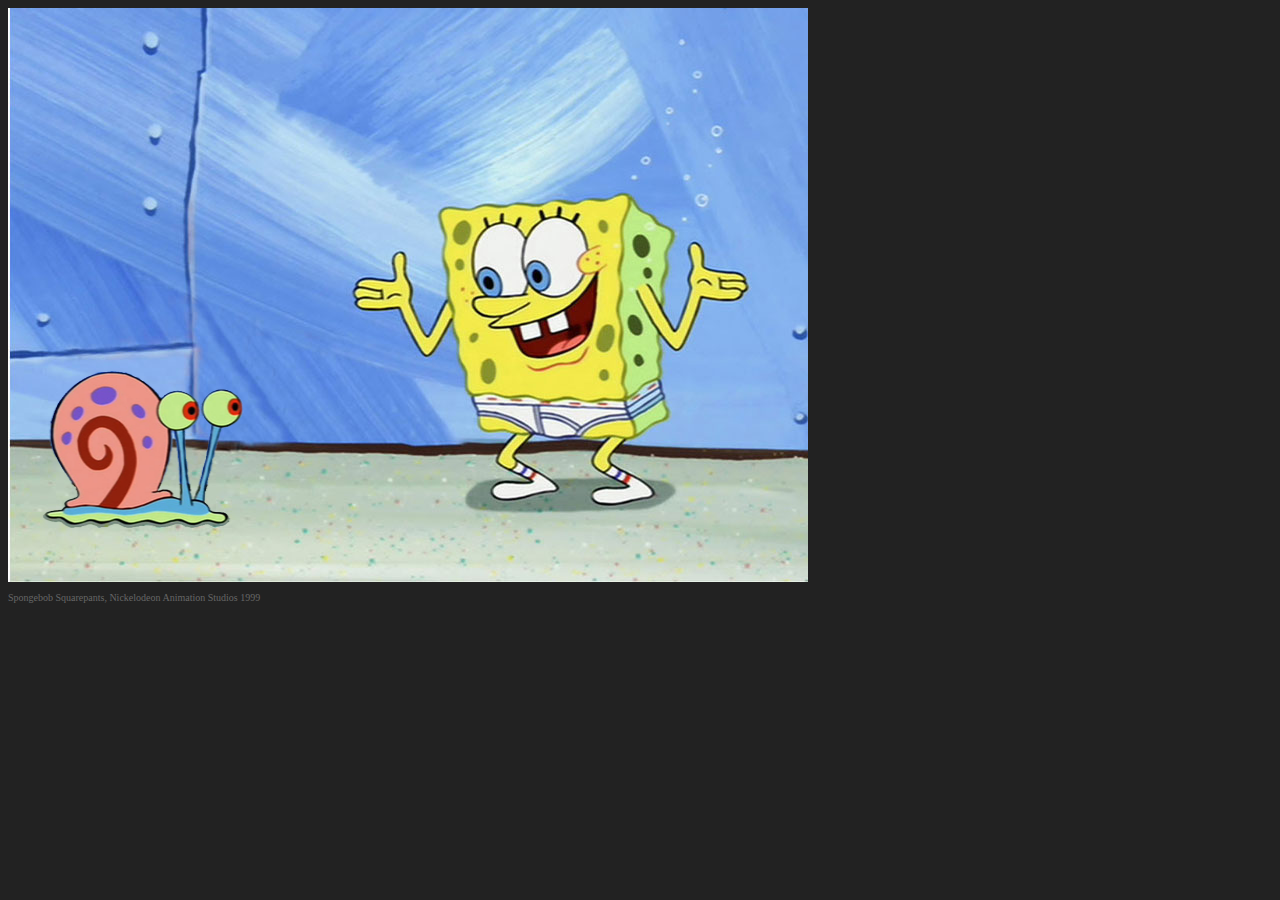
==== index.html @ bf847ba7 "Moved files" ====
<!DOCTYPE html>
<html lang="nl">
	<head>
		<meta charset="UTF-8" />
		<title>gerrit</title>
		<link type="text/css" href="styles/my_style.css" rel="stylesheet" />
		<script type="text/javascript" src="scripts/jquery-1.9.1.min.js"></script>
		<script type="text/javascript" src="scripts/my_scripts.js"></script>
	</head>
	<body>
		<section id="woonkamer">
			<img id="background" src="images/background.jpg" />
			<img id="gerrit" src="images/gerrit.png" />
		</section>
		<p>Spongebob Squarepants, Nickelodeon Animation Studios 1999</p>
	</body>
</html>
---- styles/my_style.css ----
body{
	background-color: #222222;
	color: #666666;
	font-family: verdana;
	font-size: 10px;
}

#woonkamer {
	position: relative;
	width: 800px;
	height: 574px;
	background-color: #333333;
	overflow: hidden;
}

#gerrit	 {
	top: 360px;
	left: 20px;
	width: 200px;
	height: 164px;
}

img {
	position: absolute;
}
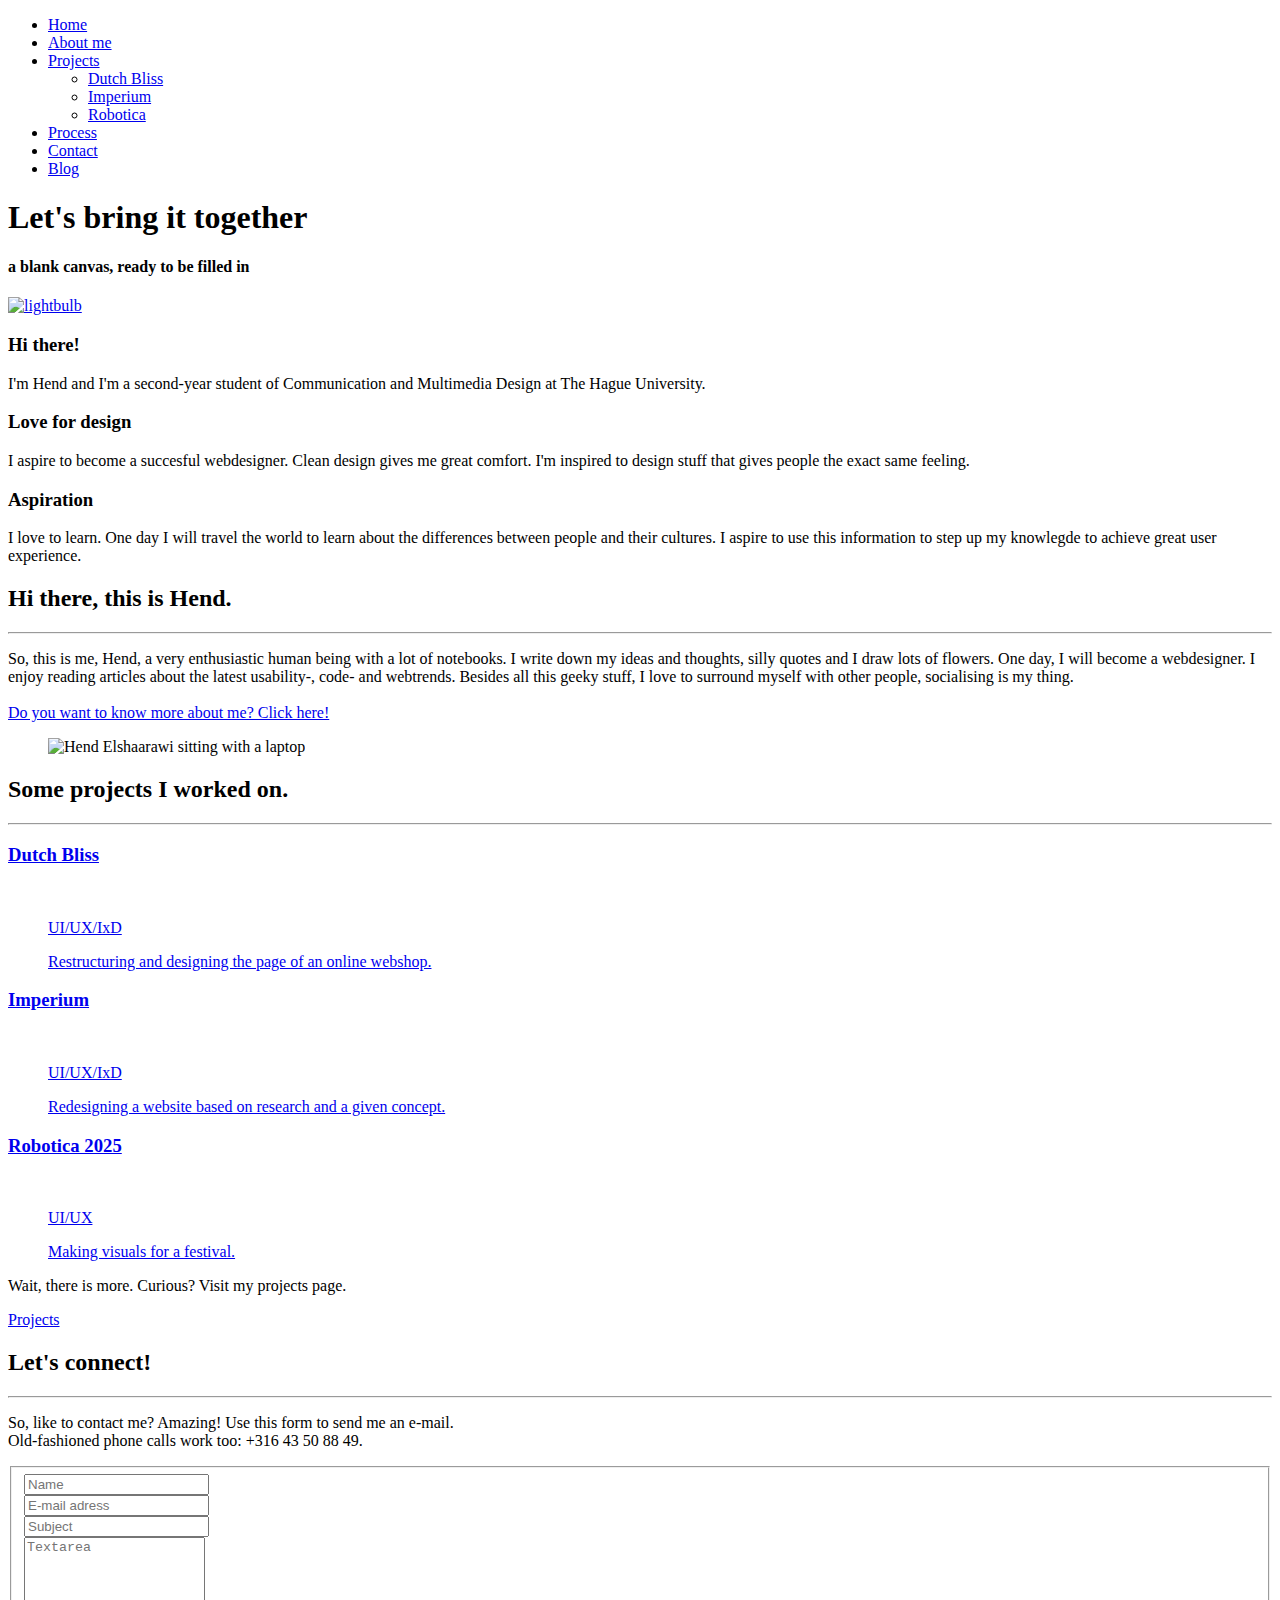
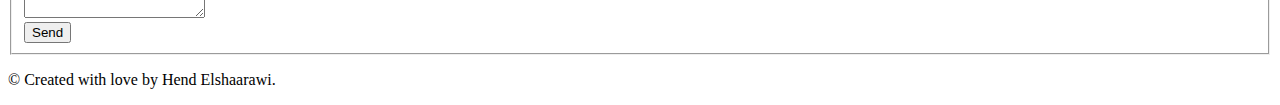
==== commit da9ff42f: "Second instead of first" ====
--- a/index.html
+++ b/index.html
@@ -1,17 +1,257 @@
 <!DOCTYPE html>
-<html lang="nl">
+<html>
 	<head>
-		<meta charset="UTF-8" />
-		<title>gerrit</title>
-		<link type="text/css" href="styles/my_style.css" rel="stylesheet" />
-		<script type="text/javascript" src="scripts/jquery-1.9.1.min.js"></script>
-		<script type="text/javascript" src="scripts/my_scripts.js"></script>
+		<meta charset="utf-8" />
+		<title>Hend Elshaarawi</title>
+		<meta name="viewport" content="width=device-width, initial-scale=1.0"/>
+		
+		<script src="https://ajax.googleapis.com/ajax/libs/jquery/1.11.0/jquery.min.js"></script>
+		<script src="js/parallax.js"></script>
+		<link href="css/font-awesome.min.css" rel="stylesheet"/>
+		<link rel="shortcut icon" type="image/png" href="img/logo.png"/>
+		
+		<!-- UIkit CSS -->
+		<link rel="stylesheet" href="https://cdnjs.cloudflare.com/ajax/libs/uikit/3.0.0-beta.25/css/uikit.min.css" />
+
+<!-- jQuery is required -->
+		<script src="https://cdnjs.cloudflare.com/ajax/libs/jquery/3.2.1/jquery.min.js"></script>
+
+<!-- UIkit JS -->
+		<script src="https://cdnjs.cloudflare.com/ajax/libs/uikit/3.0.0-beta.25/js/uikit.min.js"></script>
+		<script src="https://cdnjs.cloudflare.com/ajax/libs/uikit/3.0.0-beta.25/js/uikit-icons.min.js"></script>
+		<link href="index.css" type="text/css" rel="stylesheet" />
+		<script src="js/fadein.js"></script>
+		<script src="js/validate.js"></script>
+		<script type="text/javascript" src="js/stickynav.js"></script>
 	</head>
 	<body>
-		<section id="woonkamer">
-			<img id="background" src="images/background.jpg" />
-			<img id="gerrit" src="images/gerrit.png" />
-		</section>
-		<p>Spongebob Squarepants, Nickelodeon Animation Studios 1999</p>
+		<div id="wrapper">
+			<header>
+				<nav>
+					<ul>
+						<li> <a href="index.html" class="current"> Home </a></li>
+						<li> <a href="about.html"> About me </a> </li>
+						<li><a href="projects.html"> Projects </a>
+							<ul>
+								<li><a href="case1.html">Dutch Bliss</a></li>
+								<li><a href="case2.html">Imperium</a></li>
+								<li><a href="case3.html">Robotica</a></li>
+							</ul>
+						</li>
+						<li><a href="process.html"> Process </a> </li>
+						<li> <a href="contact.html"> Contact </a></li>
+						<li> <a href="blog.html"> Blog </a></li>
+					</ul>
+				</nav>		
+			</header>
+				<div class="parallax-window" data-parallax="scroll" data-image-src="img/front.jpg">
+					<div>
+						<h1>Let's bring it together</h1>
+						<h4>a blank canvas, ready to be filled in</h4>
+					</div> 
+					<div> <a href="process.html"><img src="img/lamp.png" alt="lightbulb" id="light"> </a> </div>
+				</div>
+			
+
+		<section class="inner-wrapper-3 sticky">
+			<section class="one-third element" id="element1">
+				<h3>Hi there!</h3>
+				<a uk-icon="icon: comment; ratio: 3;" class="hideme icontje" href="about.html"></a>
+				<p> I'm Hend and I'm a second-year student of Communication and Multimedia Design at The Hague University. </p>
+			</section>		
+		
+			<section class="one-third element" id="element2">
+				<h3> Love for design</h3>
+				<a uk-icon="icon: heart; ratio: 3;" class="hideme icontje" href="process.html"></a>
+				<p> I aspire to become a succesful webdesigner. Clean design gives me great comfort. I'm inspired to design stuff that gives people the exact same feeling. </p>
+			</section>		
+		
+			<section class="one-third element" id="element3">
+				<h3>Aspiration</h3>
+				<a uk-icon="icon: world; ratio: 3;" class="hideme icontje" href="blog.html"></a>
+				<p> I love to learn. One day I will travel the world to learn about the differences between people and their cultures. I aspire to use this information to step up my knowlegde to achieve great user experience. </p>
+			</section>		
+		</section>
+
+
+			
+		<!-- ABOUT -->
+		<section class="about">
+			<div class="title">
+				<h2> Hi there, this is Hend. </h2>
+				<hr/>
+			</div>	
+			<section>
+				<article class="inner-about">
+	        		<p> So, this is me, Hend, a very <span>enthusiastic</span> human being with a lot of notebooks. I write down my ideas and thoughts, silly quotes and I draw lots of flowers. One day, I will become a <span>webdesigner.</span> I enjoy reading articles about the latest usability-, code- and webtrends. Besides all this geeky stuff, I love to surround myself with other people, <span>socialising</span> is my thing.<br/><br/> <a href="about.html" class="stripe hideme">Do you want to know more about me? Click here!</a> </p>
+				 </article>	
+
+				<aside class="img-about">
+	        		<figure class="aboutimg">
+	            		<img src="img/hend_elshaarawi.jpg" class="hend" id="unfinised" alt="Hend Elshaarawi sitting with a laptop" />
+	        		</figure>
+	   			 </aside>	
+   			 </section>
+		</section>
+
+
+		<!-- PROJECTS -->
+		<section class="projects" id="projects">
+			<div class="titles">
+				<h2> Some projects I worked on. </h2>
+				<hr/>
+			</div>	
+
+			<section class="inner-wrapper-3 project">
+			
+			<section class="one-third" id="dutchbliss">
+				<a href="case1.html"> <h3> Dutch Bliss</h3></a>
+				<figure>
+				<a href="case1.html">	<div class="uk-text-center">
+        				<div class="uk-inline-clip uk-transition-toggle">
+            				<img src="img/Dutch_Bliss_square.jpg" alt="">
+            				<div class="uk-transition-fade uk-position-cover uk-position-small uk-overlay uk-overlay-default uk-flex uk-flex-center uk-flex-middle">
+                			<p class="uk-h4 uk-margin-remove">UI/UX/IxD</p>
+           				</div>
+       	 			</div>
+					<figcaption class="uk-margin-small-top">Restructuring and designing the page of an online webshop.</figcaption>
+					</div></a>
+				</figure>
+			</section>		
+		
+			<section class="one-third" id="imperium">
+				<a href="case2.html"> <h3> Imperium</h3></a>
+				<figure>
+				<a href="case2.html">	<div class="uk-text-center">
+        				<div class="uk-inline-clip uk-transition-toggle">
+            				<img src="img/Imperium_square.jpg" alt="">
+            				<div class="uk-transition-fade uk-position-cover uk-position-small uk-overlay uk-overlay-default uk-flex uk-flex-center uk-flex-middle">
+                			<p class="uk-h4 uk-margin-remove">UI/UX/IxD</p>
+           				</div>
+       	 			</div>
+					<figcaption class="uk-margin-small-top">Redesigning a website based on research and a given concept.</figcaption>
+					</div></a>
+				</figure>
+			</section>		
+		
+			<section class="one-third" id="robotica">
+				<a href="case3.html"> <h3> Robotica 2025</h3></a>
+				<figure>
+				<a href="case3.html">	<div class="uk-text-center">
+        				<div class="uk-inline-clip uk-transition-toggle">
+            				<img src="img/Robotica_square.jpg" alt="">
+            				<div class="uk-transition-fade uk-position-cover uk-position-small uk-overlay uk-overlay-default uk-flex uk-flex-center uk-flex-middle">
+                			<p class="uk-h4 uk-margin-remove">UI/UX</p>
+           				</div>
+       	 			</div>
+					<figcaption class="uk-margin-small-top">Making visuals for a festival. </figcaption>
+					</div></a>
+				</figure>
+			</section>
+			</section>	
+			
+
+
+
+			<section class="cta projectscta">
+		   	<div class="cta-text">
+		   			<p>Wait, there is more. <span>Curious? </span> Visit my projects page.</p>
+		   	</div>
+		   	<div class="button-inner">
+		   		<a class="uk-button uk-button-default" id="button" href="projects.html">Projects</a> 	   			
+		   	</div>
+		</section>	
+	</section>
+
+
+
+		<!-- CONTACT -->
+		<section class="contact">
+			<section class="form-outline">
+				<section class="form">
+					<form>
+						<div class="title">
+							<h2 class="hideme"> Let's connect! </h2>
+							<hr class="hideme"/>
+							<p> So, like to contact me? <span> Amazing!</span> Use this form to send me an e-mail. <br/>Old-fashioned phone calls work too: +316 43 50 88 49.</p>
+						</div>	
+					    <fieldset class="uk-fieldset fieldset">
+					    
+					        <div class="uk-margin">
+					            <input class="uk-input input-text" type="text" placeholder="Name" id="name" name="name">
+					        </div>
+
+					        <div class="uk-margin">
+					            <input class="uk-input input-text" type="e-mail" placeholder="E-mail adress" name="e-mailadress" id="e-mail"/>
+					        </div>
+
+					        <div class="uk-margin">
+					            <input class="uk-input input-text" type="text" placeholder="Subject" name="subject" id="subject">
+					        </div>
+
+					        <div class="uk-margin">
+					            <textarea class="uk-textarea input-text" rows="5" placeholder="Textarea"></textarea>
+		        			</div>
+
+		        			<!-- <button id="demo-message" class="uk-button demo uk-button-default button" type="button" data-message="<span uk-icon='icon: check'></span> Your e-mail is sent">With icon</button> -->
+
+							<button id="demo-javascript" class="demo uk-button uk-button-default button"  type="button" data-message="E-mail succesfully sent!">Send</button>
+
+							<script>
+							    jQuery('#demo-javascript').on('click', function() {
+							        UIkit.notification($(this).data());
+							    });
+							</script>
+		   				 </fieldset>
+					</form>
+				</section>
+			</section>	
+		</section>
+
+
+
+
+		<!-- FOOTER -->
+		<section class="footer">
+			<footer>
+				<a href="#wrapper" uk-totop uk-scroll></a>
+				<div class="inner-social">
+					<a href="https://www.linkedin.com/in/hend-elshaarawi-0617aa12a"  target="_blank" uk-icon="icon: linkedin; ratio: 1.5"></a>
+					<a href="http://pin.it/glpKq_N" target="_blank" uk-icon="icon:  pinterest; ratio: 1.5"></a>
+					<a href="mailto:hendelshaarawi@hotmail.com"  uk-icon="icon:  mail; ratio: 1.5"></a>
+				</div>
+				<div class="copyright">
+					<p>&copy; Created with love by Hend Elshaarawi.</p>
+				</div>			
+			</footer>
+		</section>
+			
+	
+
+	</div>
 	</body>
-</html>+</html>
+
+
+
+
+
+
+
+
+
+
+
+
+
+
+
+
+
+
+
+
+
+
+
+
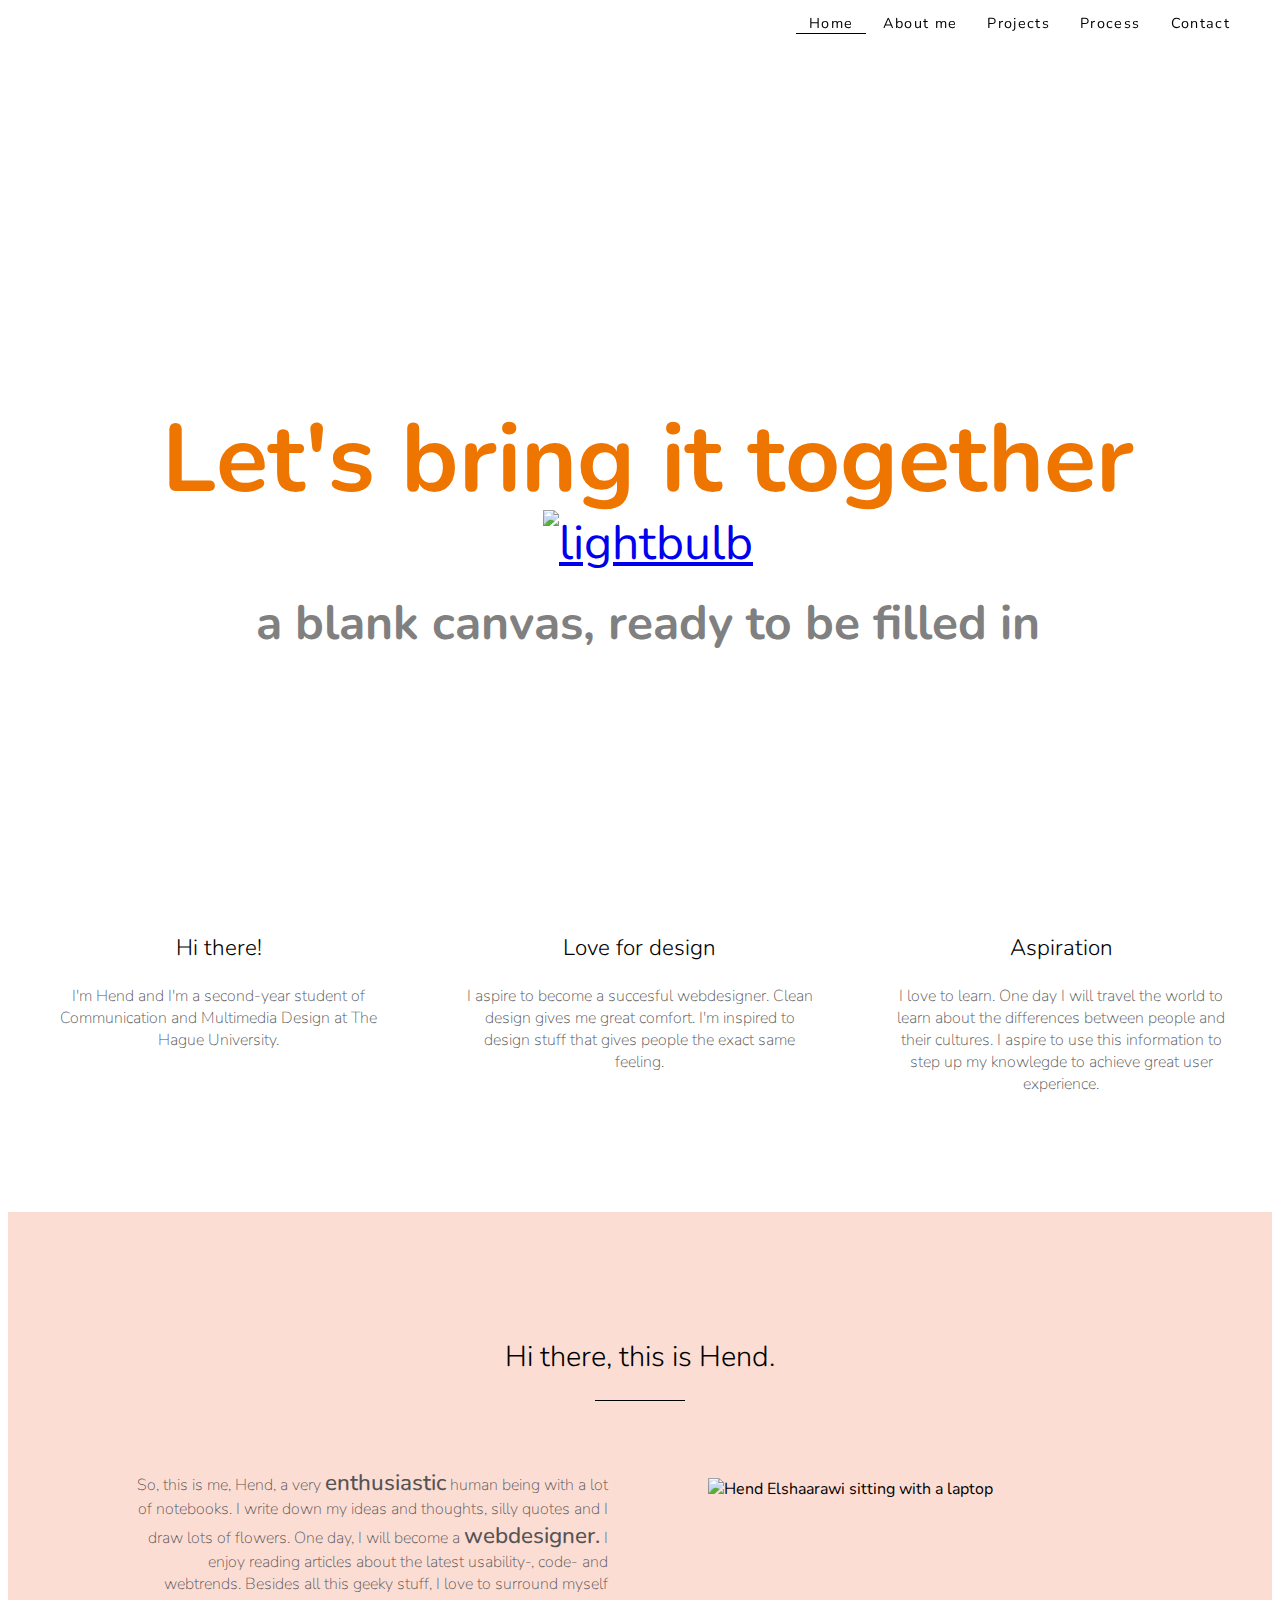
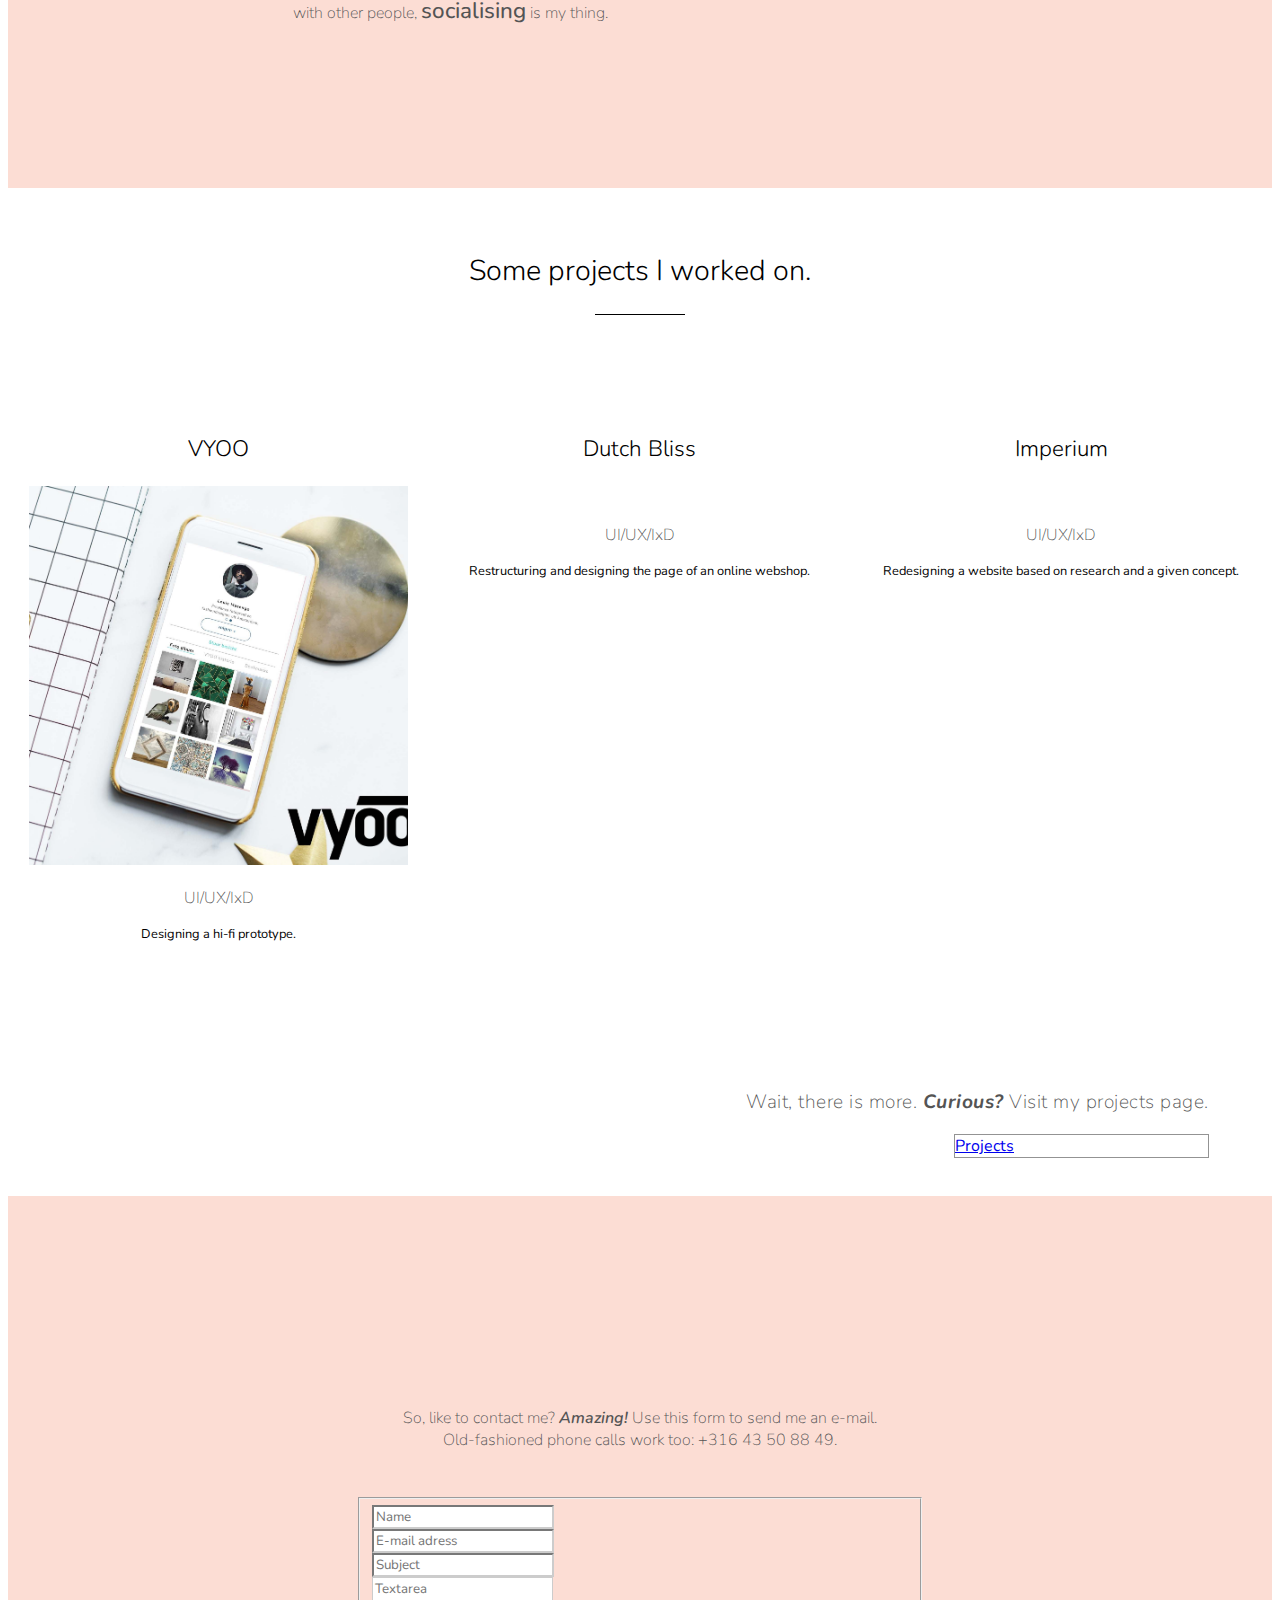
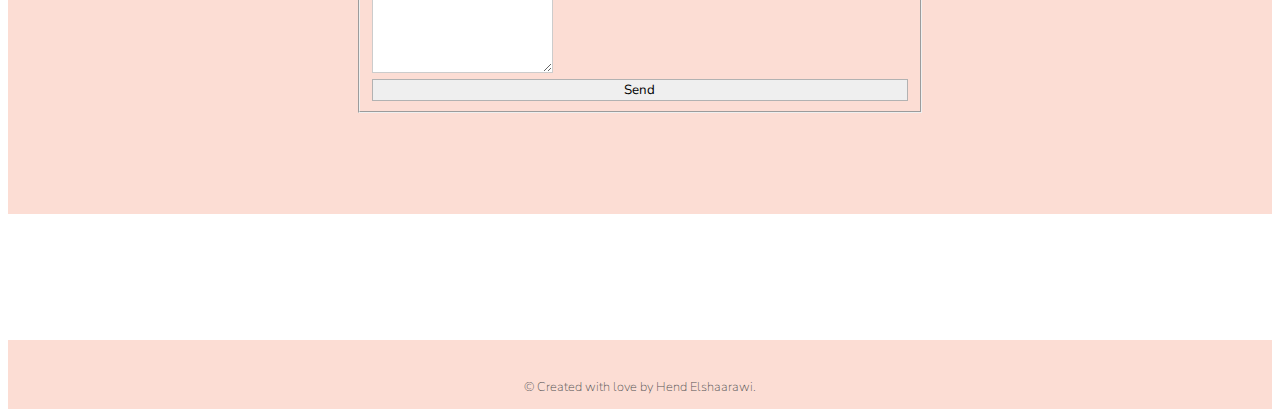
==== commit 21d7fd20: "Laatste aanpassingen" ====
--- a/index.html
+++ b/index.html
@@ -1,257 +1,283 @@
+<!-- github -->
+
 <!DOCTYPE html>
 <html>
-	<head>
-		<meta charset="utf-8" />
-		<title>Hend Elshaarawi</title>
-		<meta name="viewport" content="width=device-width, initial-scale=1.0"/>
-		
-		<script src="https://ajax.googleapis.com/ajax/libs/jquery/1.11.0/jquery.min.js"></script>
-		<script src="js/parallax.js"></script>
-		<link href="css/font-awesome.min.css" rel="stylesheet"/>
-		<link rel="shortcut icon" type="image/png" href="img/logo.png"/>
-		
-		<!-- UIkit CSS -->
-		<link rel="stylesheet" href="https://cdnjs.cloudflare.com/ajax/libs/uikit/3.0.0-beta.25/css/uikit.min.css" />
+<head>
+    <title>Hend Elshaarawi</title>
+    <meta name="viewport" content="width=device-width, initial-scale=1.0"/>
+    <script src="https://ajax.googleapis.com/ajax/libs/jquery/1.11.0/jquery.min.js"></script>
+        <script src="js/parallax.js"></script>
+        <link href="css/font-awesome.min.css" rel="stylesheet"/>
+        <link rel="shortcut icon" type="image/png" href="img/logo.png"/>
+        
+        <!-- UIkit CSS -->
+        <link rel="stylesheet" href="https://cdnjs.cloudflare.com/ajax/libs/uikit/3.0.0-beta.25/css/uikit.min.css" />
 
 <!-- jQuery is required -->
-		<script src="https://cdnjs.cloudflare.com/ajax/libs/jquery/3.2.1/jquery.min.js"></script>
+        <script src="https://cdnjs.cloudflare.com/ajax/libs/jquery/3.2.1/jquery.min.js"></script>
 
 <!-- UIkit JS -->
-		<script src="https://cdnjs.cloudflare.com/ajax/libs/uikit/3.0.0-beta.25/js/uikit.min.js"></script>
-		<script src="https://cdnjs.cloudflare.com/ajax/libs/uikit/3.0.0-beta.25/js/uikit-icons.min.js"></script>
-		<link href="index.css" type="text/css" rel="stylesheet" />
-		<script src="js/fadein.js"></script>
-		<script src="js/validate.js"></script>
-		<script type="text/javascript" src="js/stickynav.js"></script>
-	</head>
-	<body>
-		<div id="wrapper">
-			<header>
-				<nav>
-					<ul>
-						<li> <a href="index.html" class="current"> Home </a></li>
-						<li> <a href="about.html"> About me </a> </li>
-						<li><a href="projects.html"> Projects </a>
-							<ul>
-								<li><a href="case1.html">Dutch Bliss</a></li>
-								<li><a href="case2.html">Imperium</a></li>
-								<li><a href="case3.html">Robotica</a></li>
-							</ul>
-						</li>
-						<li><a href="process.html"> Process </a> </li>
-						<li> <a href="contact.html"> Contact </a></li>
-						<li> <a href="blog.html"> Blog </a></li>
-					</ul>
-				</nav>		
-			</header>
-				<div class="parallax-window" data-parallax="scroll" data-image-src="img/front.jpg">
-					<div>
-						<h1>Let's bring it together</h1>
-						<h4>a blank canvas, ready to be filled in</h4>
-					</div> 
-					<div> <a href="process.html"><img src="img/lamp.png" alt="lightbulb" id="light"> </a> </div>
-				</div>
-			
-
-		<section class="inner-wrapper-3 sticky">
-			<section class="one-third element" id="element1">
-				<h3>Hi there!</h3>
-				<a uk-icon="icon: comment; ratio: 3;" class="hideme icontje" href="about.html"></a>
-				<p> I'm Hend and I'm a second-year student of Communication and Multimedia Design at The Hague University. </p>
-			</section>		
-		
-			<section class="one-third element" id="element2">
-				<h3> Love for design</h3>
-				<a uk-icon="icon: heart; ratio: 3;" class="hideme icontje" href="process.html"></a>
-				<p> I aspire to become a succesful webdesigner. Clean design gives me great comfort. I'm inspired to design stuff that gives people the exact same feeling. </p>
-			</section>		
-		
-			<section class="one-third element" id="element3">
-				<h3>Aspiration</h3>
-				<a uk-icon="icon: world; ratio: 3;" class="hideme icontje" href="blog.html"></a>
-				<p> I love to learn. One day I will travel the world to learn about the differences between people and their cultures. I aspire to use this information to step up my knowlegde to achieve great user experience. </p>
-			</section>		
-		</section>
-
-
-			
-		<!-- ABOUT -->
-		<section class="about">
-			<div class="title">
-				<h2> Hi there, this is Hend. </h2>
-				<hr/>
-			</div>	
-			<section>
-				<article class="inner-about">
-	        		<p> So, this is me, Hend, a very <span>enthusiastic</span> human being with a lot of notebooks. I write down my ideas and thoughts, silly quotes and I draw lots of flowers. One day, I will become a <span>webdesigner.</span> I enjoy reading articles about the latest usability-, code- and webtrends. Besides all this geeky stuff, I love to surround myself with other people, <span>socialising</span> is my thing.<br/><br/> <a href="about.html" class="stripe hideme">Do you want to know more about me? Click here!</a> </p>
-				 </article>	
-
-				<aside class="img-about">
-	        		<figure class="aboutimg">
-	            		<img src="img/hend_elshaarawi.jpg" class="hend" id="unfinised" alt="Hend Elshaarawi sitting with a laptop" />
-	        		</figure>
-	   			 </aside>	
-   			 </section>
-		</section>
-
-
-		<!-- PROJECTS -->
-		<section class="projects" id="projects">
-			<div class="titles">
-				<h2> Some projects I worked on. </h2>
-				<hr/>
-			</div>	
-
-			<section class="inner-wrapper-3 project">
-			
-			<section class="one-third" id="dutchbliss">
-				<a href="case1.html"> <h3> Dutch Bliss</h3></a>
-				<figure>
-				<a href="case1.html">	<div class="uk-text-center">
-        				<div class="uk-inline-clip uk-transition-toggle">
-            				<img src="img/Dutch_Bliss_square.jpg" alt="">
-            				<div class="uk-transition-fade uk-position-cover uk-position-small uk-overlay uk-overlay-default uk-flex uk-flex-center uk-flex-middle">
-                			<p class="uk-h4 uk-margin-remove">UI/UX/IxD</p>
-           				</div>
-       	 			</div>
-					<figcaption class="uk-margin-small-top">Restructuring and designing the page of an online webshop.</figcaption>
-					</div></a>
-				</figure>
-			</section>		
-		
-			<section class="one-third" id="imperium">
-				<a href="case2.html"> <h3> Imperium</h3></a>
-				<figure>
-				<a href="case2.html">	<div class="uk-text-center">
-        				<div class="uk-inline-clip uk-transition-toggle">
-            				<img src="img/Imperium_square.jpg" alt="">
-            				<div class="uk-transition-fade uk-position-cover uk-position-small uk-overlay uk-overlay-default uk-flex uk-flex-center uk-flex-middle">
-                			<p class="uk-h4 uk-margin-remove">UI/UX/IxD</p>
-           				</div>
-       	 			</div>
-					<figcaption class="uk-margin-small-top">Redesigning a website based on research and a given concept.</figcaption>
-					</div></a>
-				</figure>
-			</section>		
-		
-			<section class="one-third" id="robotica">
-				<a href="case3.html"> <h3> Robotica 2025</h3></a>
-				<figure>
-				<a href="case3.html">	<div class="uk-text-center">
-        				<div class="uk-inline-clip uk-transition-toggle">
-            				<img src="img/Robotica_square.jpg" alt="">
-            				<div class="uk-transition-fade uk-position-cover uk-position-small uk-overlay uk-overlay-default uk-flex uk-flex-center uk-flex-middle">
-                			<p class="uk-h4 uk-margin-remove">UI/UX</p>
-           				</div>
-       	 			</div>
-					<figcaption class="uk-margin-small-top">Making visuals for a festival. </figcaption>
-					</div></a>
-				</figure>
-			</section>
-			</section>	
-			
-
-
-
-			<section class="cta projectscta">
-		   	<div class="cta-text">
-		   			<p>Wait, there is more. <span>Curious? </span> Visit my projects page.</p>
-		   	</div>
-		   	<div class="button-inner">
-		   		<a class="uk-button uk-button-default" id="button" href="projects.html">Projects</a> 	   			
-		   	</div>
-		</section>	
-	</section>
-
-
-
-		<!-- CONTACT -->
-		<section class="contact">
-			<section class="form-outline">
-				<section class="form">
-					<form>
-						<div class="title">
-							<h2 class="hideme"> Let's connect! </h2>
-							<hr class="hideme"/>
-							<p> So, like to contact me? <span> Amazing!</span> Use this form to send me an e-mail. <br/>Old-fashioned phone calls work too: +316 43 50 88 49.</p>
-						</div>	
-					    <fieldset class="uk-fieldset fieldset">
-					    
-					        <div class="uk-margin">
-					            <input class="uk-input input-text" type="text" placeholder="Name" id="name" name="name">
-					        </div>
-
-					        <div class="uk-margin">
-					            <input class="uk-input input-text" type="e-mail" placeholder="E-mail adress" name="e-mailadress" id="e-mail"/>
-					        </div>
-
-					        <div class="uk-margin">
-					            <input class="uk-input input-text" type="text" placeholder="Subject" name="subject" id="subject">
-					        </div>
-
-					        <div class="uk-margin">
-					            <textarea class="uk-textarea input-text" rows="5" placeholder="Textarea"></textarea>
-		        			</div>
-
-		        			<!-- <button id="demo-message" class="uk-button demo uk-button-default button" type="button" data-message="<span uk-icon='icon: check'></span> Your e-mail is sent">With icon</button> -->
-
-							<button id="demo-javascript" class="demo uk-button uk-button-default button"  type="button" data-message="E-mail succesfully sent!">Send</button>
-
-							<script>
-							    jQuery('#demo-javascript').on('click', function() {
-							        UIkit.notification($(this).data());
-							    });
-							</script>
-		   				 </fieldset>
-					</form>
-				</section>
-			</section>	
-		</section>
-
-
-
-
-		<!-- FOOTER -->
-		<section class="footer">
-			<footer>
-				<a href="#wrapper" uk-totop uk-scroll></a>
-				<div class="inner-social">
-					<a href="https://www.linkedin.com/in/hend-elshaarawi-0617aa12a"  target="_blank" uk-icon="icon: linkedin; ratio: 1.5"></a>
-					<a href="http://pin.it/glpKq_N" target="_blank" uk-icon="icon:  pinterest; ratio: 1.5"></a>
-					<a href="mailto:hendelshaarawi@hotmail.com"  uk-icon="icon:  mail; ratio: 1.5"></a>
-				</div>
-				<div class="copyright">
-					<p>&copy; Created with love by Hend Elshaarawi.</p>
-				</div>			
-			</footer>
-		</section>
-			
-	
-
-	</div>
-	</body>
-</html>
-
-
-
-
-
-
-
-
-
-
-
-
-
-
-
-
-
-
-
-
-
-
-
-
+        <script src="https://cdnjs.cloudflare.com/ajax/libs/uikit/3.0.0-beta.25/js/uikit.min.js"></script>
+        <script src="https://cdnjs.cloudflare.com/ajax/libs/uikit/3.0.0-beta.25/js/uikit-icons.min.js"></script>
+        <link href="index.css" type="text/css" rel="stylesheet" />
+        <script src="js/fadein.js"></script>
+        <script src="js/validate.js"></script>
+        <script type="text/javascript" src="js/stickynav.js"></script>
+        <link href="css/index.css" type="text/css" rel="stylesheet">
+    </head>
+</head>
+
+<body>
+    <div id="wrapper">
+        <header>
+            <nav>
+                <ul>
+                    <li> <a href="index.html" class="current"> Home </a></li>
+                    <li> <a href="about.html"> About me </a> </li>
+                    <li><a href="projects.html"> Projects </a>
+                        <ul>
+                            <li><a href="case3.html">VYOO</a></li>
+                            <li><a href="case2.html">Dutch Bliss</a></li>
+                            <li><a href="case1.html">Imperium</a></li>
+                        </ul>
+                    </li>
+                    <li><a href="process.html"> Process </a> </li>
+                    <li> <a href="contact.html"> Contact </a></li>
+                </ul>
+            </nav>      
+        </header>
+
+        <div class="parallax-window" data-parallax="scroll" data-image-src="img/front.jpg">
+                    <div>
+                        <h1>Let's bring it together</h1>
+                        <h4>a blank canvas, ready to be filled in</h4>
+                    </div> 
+                    <div> <a href="process.html"><img src="img/lamp.png" alt="lightbulb" id="light"> </a> </div>
+        </div>
+            
+
+        <!-- FUNCTIONS -->
+        <section class="inner-wrapper-3 sticky">
+            <section class="one-third element" id="element1">
+                <h3>Hi there!</h3>
+                <a uk-icon="icon: comment; ratio: 2;" class="hideme icontje" href="about.html"></a>
+                <p> I'm Hend and I'm a second-year student of Communication and Multimedia Design at The Hague University. </p>
+            </section>      
+        
+            <section class="one-third element" id="element2">
+                <h3> Love for design</h3>
+                <a uk-icon="icon: heart; ratio: 2;" class="hideme icontje" href="process.html"></a>
+                <p> I aspire to become a succesful webdesigner. Clean design gives me great comfort. I'm inspired to design stuff that gives people the exact same feeling. </p>
+            </section>      
+        
+            <section class="one-third element" id="element3">
+                <h3>Aspiration</h3>
+                <a uk-icon="icon: world; ratio: 2;" class="hideme icontje" href="blog.html"></a>
+                <p> I love to learn. One day I will travel the world to learn about the differences between people and their cultures. I aspire to use this information to step up my knowlegde to achieve great user experience. </p>
+            </section>
+        </section>
+
+
+        <!-- ABOUT -->
+        <section class="about">
+            <div class="title">
+                <h2> Hi there, this is Hend. </h2>
+                <hr/>
+            </div>  
+            <section>
+                <article class="inner-about">
+                    <p> So, this is me, Hend, a very <span>enthusiastic</span> human being with a lot of notebooks. I write down my ideas and thoughts, silly quotes and I draw lots of flowers. One day, I will become a <span>webdesigner.</span> I enjoy reading articles about the latest usability-, code- and webtrends. Besides all this geeky stuff, I love to surround myself with other people, <span>socialising</span> is my thing.<br/><br/> <a href="about.html" class="stripe hideme">Do you want to know more about me? Click here!</a> </p>
+                 </article> 
+
+                <aside class="img-about">
+                    <figure class="aboutimg">
+                        <img src="img/hend_elshaarawi.jpg" class="hend" id="unfinised" alt="Hend Elshaarawi sitting with a laptop" />
+                    </figure>
+                 </aside>   
+             </section>
+        </section>
+
+        <!-- PROJECTS -->
+        <section class="projects" id="projects">
+            <div class="titles">
+                <h2> Some projects I worked on. </h2>
+                <hr/>
+            </div>  
+
+            <section class="inner-wrapper-3 project">
+                <section class="one-third" id="robotica">
+                <a href="case3.html"> <h3> VYOO</h3></a>
+                <figure>
+                <a href="case3.html">   <div class="uk-text-center">
+                        <div class="uk-inline-clip uk-transition-toggle">
+                            <img src="img/VYOO_square.jpg" alt="">
+                            <div class="uk-transition-fade uk-position-cover uk-position-small uk-overlay uk-overlay-default uk-flex uk-flex-center uk-flex-middle">
+                            <p class="uk-h4 uk-margin-remove">UI/UX/IxD</p>
+                        </div>
+                    </div>
+                    <figcaption class="uk-margin-small-top">Designing a hi-fi prototype. </figcaption>
+                    </div></a>
+                </figure>
+            </section>
+            
+            <section class="one-third" id="dutchbliss">
+                <a href="case1.html"> <h3> Dutch Bliss</h3></a>
+                <figure>
+                <a href="case1.html">   <div class="uk-text-center">
+                        <div class="uk-inline-clip uk-transition-toggle">
+                            <img src="img/Dutch_Bliss_square.jpg" alt="">
+                            <div class="uk-transition-fade uk-position-cover uk-position-small uk-overlay uk-overlay-default uk-flex uk-flex-center uk-flex-middle">
+                            <p class="uk-h4 uk-margin-remove">UI/UX/IxD</p>
+                        </div>
+                    </div>
+                    <figcaption class="uk-margin-small-top">Restructuring and designing the page of an online webshop.</figcaption>
+                    </div></a>
+                </figure>
+            </section>      
+        
+            <section class="one-third" id="imperium">
+                <a href="case2.html"> <h3>Imperium</h3></a>
+                <figure>
+                <a href="case2.html">   <div class="uk-text-center">
+                        <div class="uk-inline-clip uk-transition-toggle">
+                            <img src="img/Imperium_square.jpg" alt="">
+                            <div class="uk-transition-fade uk-position-cover uk-position-small uk-overlay uk-overlay-default uk-flex uk-flex-center uk-flex-middle">
+                            <p class="uk-h4 uk-margin-remove">UI/UX/IxD</p>
+                        </div>
+                    </div>
+                    <figcaption class="uk-margin-small-top">Redesigning a website based on research and a given concept.</figcaption>
+                    </div></a>
+                </figure>
+            </section>      
+        
+            
+            </section>  
+            
+
+
+
+            <section class="cta projectscta">
+                <div class="cta-text">
+                        <p>Wait, there is more. <span>Curious? </span> Visit my projects page.</p>
+                </div>
+                <div class="button-inner">
+                    <a class="uk-button uk-button-default" id="button" href="projects.html">Projects</a>                
+                </div>
+            </section>  
+        </section>
+
+
+        <!-- CONTACT -->
+        <section class="contact">
+            <section class="form-outline">
+                <section class="form">
+                    <form>
+                        <div class="title">
+                            <h2 class="hideme"> Let's connect! </h2>
+                            <hr class="hideme"/>
+                            <p> So, like to contact me? <span> Amazing!</span> Use this form to send me an e-mail. <br/>Old-fashioned phone calls work too: +316 43 50 88 49.</p>
+                        </div>  
+                        <fieldset class="uk-fieldset fieldset">
+                        
+                            <div class="uk-margin">
+                                <input class="uk-input input-text" type="text" placeholder="Name" id="name" name="name">
+                            </div>
+
+                            <div class="uk-margin">
+                                <input class="uk-input input-text" type="e-mail" placeholder="E-mail adress" name="e-mailadress" id="e-mail"/>
+                            </div>
+
+                            <div class="uk-margin">
+                                <input class="uk-input input-text" type="text" placeholder="Subject" name="subject" id="subject">
+                            </div>
+
+                            <div class="uk-margin">
+                                <textarea class="uk-textarea input-text" rows="5" placeholder="Textarea"></textarea>
+                            </div>
+
+                            <!-- <button id="demo-message" class="uk-button demo uk-button-default button" type="button" data-message="<span uk-icon='icon: check'></span> Your e-mail is sent">With icon</button> -->
+
+                            <button id="demo-javascript" class="demo uk-button uk-button-default button"  type="button" data-message="E-mail succesfully sent!">Send</button>
+
+                            <script>
+                                jQuery('#demo-javascript').on('click', function() {
+                                    UIkit.notification($(this).data());
+                                });
+                            </script>
+                         </fieldset>
+                    </form>
+                </section>
+            </section>  
+        </section>
+
+        <!-- FOOTER -->
+        <section class="footer">
+            <footer>
+                <a href="#wrapper" uk-totop uk-scroll></a>
+                <div class="inner-social">
+                    <a href="https://www.linkedin.com/in/hend-elshaarawi-0617aa12a"  target="_blank" uk-icon="icon: linkedin; ratio: 1.5"></a>
+                    <a href="http://pin.it/glpKq_N" target="_blank" uk-icon="icon:  pinterest; ratio: 1.5"></a>
+                    <a href="mailto:hendelshaarawi@hotmail.com"  uk-icon="icon:  mail; ratio: 1.5"></a>
+                </div>
+                <div class="copyright">
+                    <p>&copy; Created with love by Hend Elshaarawi.</p>
+                </div>          
+            </footer>
+        </section>
+
+
+
+
+
+
+
+
+
+
+
+
+
+
+
+
+
+
+
+
+
+
+
+
+
+
+
+
+
+
+
+
+
+
+
+
+
+
+
+
+
+
+
+
+
+
+
+
+
+
+
+
+    </div>  
+
+
+</body>
+</html>--- a/css/index.css
+++ b/css/index.css
@@ -0,0 +1,708 @@
+/*github*/
+@import url('https://fonts.googleapis.com/css?family=Nunito');
+* {
+	font-family: 'Nunito', 'sans-serif';
+}
+			
+.parallax-window {
+	height: 800px;
+    min-height: 400px;
+    background: transparent;
+	}
+
+.parallax-window > div{
+	position: absolute;
+	top: 330px;
+	text-align: center;
+	color: #EE7600;
+	width: 100%;
+	font-size: 3em;
+	}
+	
+.hideme
+{
+    opacity:0;}
+
+
+
+/*---FONTS---*/
+
+p {
+	font-weight: 100;
+	color: #545454;
+	font-size: 100%;
+}		
+
+
+h2 {
+	font-size: 180%;
+	font-weight: 300;
+	text-align: center;
+}
+
+h3 {
+	font-size: 140%;
+	font-weight: 300;
+	text-align: center;
+}
+
+ h4 {
+ 	color: grey;
+ }
+
+hr {
+	margin: 0 auto 4% auto;
+    border: 0;
+    border-top: 1px solid black;
+    width: 90px;
+}
+
+
+
+
+
+/*TEMPLATE TOTAL*/
+#wrapper {
+	display: grid;
+	grid-template-columns: 1fr;
+	grid-template-areas: "header"
+						"functions"
+						"about"
+						"projects"
+						"contact"
+						"footer"
+}
+
+/*div.parallax-window {
+	grid-area: header;
+}*/
+
+section.inter-wrapper-3 {
+	grid-area: functions;
+}
+
+section.about {
+	grid-area: about;
+}
+
+section.projects {
+	grid-area: projects;
+}
+
+section.contact {
+	grid-area: contact;
+}
+
+section.footer {
+	grid-area: footer;	
+}
+
+
+/* NAVIGATION */
+
+nav ul {
+		top: 10px;
+		right: 50px;
+		z-index: 999;
+		list-style: none;
+		padding: 0;
+		margin: 0;
+		position: fixed;
+
+}
+
+.animated {
+		background-color: rgba(190,222,200,0.9);
+}
+
+
+
+header {
+	background-color: rgba(255,255,255,0.1);
+    width: 100%;
+    height: 50px;
+    position: fixed;
+    z-index: 998;
+    transition: background-color 0.5s linear;
+    -moz-transition: background-color 0.5s linear;
+    -o-transition: background-color 0.5s linear;
+    -webkit-transition: background-color 0.5s linear;
+}
+
+nav li {
+	display: inline-block;
+	color: white;
+	font-family: "avenir";
+	font-size: 18px;
+	letter-spacing: .075em;
+	position: relative;
+	padding: 0;
+	margin: 0;
+}
+
+nav ul li a {
+	color: black;
+	text-decoration: none;
+	margin: 3px 13px;
+	font-weight: 400;
+	display: block;
+	width: 100%;
+	text-align: center;
+	font-size: 80%;
+	-o-transition: 2s;
+	-ms-transition: 2s;
+	-moz-transition: 2s;
+	-webkit-transition: 2s;
+	transition: 2s;
+}
+
+nav ul li a:hover{
+	text-decoration: none;
+	color: black;
+}
+
+nav ul li a::after{
+    content: '';
+    display: block;
+    width: 0;
+    height: 1px;
+    background: pink;
+    transition: width .5s;
+}
+
+nav ul li a:hover::after{
+    width: 100%;}
+
+nav ul li a.current::after{
+	content: '';
+	display: none;
+}
+
+.current {
+	color: black;
+	border-bottom: solid black 1px;
+}    
+
+nav ul li > ul{
+	display: none;
+}
+
+nav ul li:hover > ul{
+	display: block;
+	position: absolute;
+	left: 0;
+	width: 100%;
+	top: 24px;
+	margin: 0;
+	padding: 0;
+}
+
+nav ul li:hover > ul li{
+	width: 100%;
+}
+
+/* EINDE NAVIGATION */
+
+}
+
+/* DRIE SECTIONS */
+			
+.inner-wrapper-3 {
+	float: left;
+	width: 100%;
+	background-color: #fff;
+}
+
+.one-third {
+	width: calc(100%/3);
+	float: left;
+	text-align: center;
+	padding-top: 45px;
+}
+.one-third p {
+	padding: 0 8%;
+
+}
+
+ .one-third i {
+ 	font-size: 80px;
+ 	color: #fcddd4;
+ 	font-weight: 100;
+ }
+
+ .element {
+ 	padding: 8% 0;
+ }
+.element span {
+	color: #fcddd4;
+}
+
+
+
+ /* EINDE DRIE SECTIONS */   		
+
+
+/*---ABOUT---*/
+
+
+
+.about {
+	float: left;
+	background-color: #fcddd4;
+	width: 100%;
+	padding: 8% 0;
+
+}
+
+figure {
+	padding-bottom: 0;
+	margin-bottom: 0;
+}
+
+
+.inner-about {
+	width: 50%;
+	float: left;
+
+}
+
+.inner-about p {
+	width: 75%;
+	text-align: right;
+	float: right;
+	position: relative;
+	right: 5%;
+}
+
+
+.img-about {
+	width: 50%;
+	float: left;
+}
+
+.hend {
+	width: 75%;
+	float: left;
+	position: relative;
+	left: 5%;
+	margin-top: 2%;
+}
+
+.inner-about a {
+	color: #f9f9f9;
+	text-decoration: none;
+	font-weight: 500;
+}
+
+.inner-about a:hover {
+	color: black;
+	transition:  0.5s;
+    -moz-transition:  0.5s;
+    -o-transition:  0.5s;
+    -webkit-transition: 0.5s;
+}
+
+.inner-about span {
+	font-weight: 500;
+	font-size: 140%;
+}
+
+
+.stripe {
+	border-bottom: solid #939393 1px;
+}
+
+
+
+
+
+
+/*---EINDE ABOUT---*/
+
+/* DRIE SECTIONS */
+
+.titles {
+	margin-top: 5%;
+}
+
+.projects {
+	width: 100%;
+	float: left;
+
+}
+.project-inner {
+	width: 100%;
+	float: left;
+
+}
+
+.project {
+	margin-bottom: 10%;
+}
+
+
+
+			
+.inner-wrapper-3 {
+	float: left;
+	width: 100%;
+	background-color: #fff;
+}
+
+.one-third {
+	width: calc(100%/3);
+	float: left;
+	text-align: center;
+	padding-top: 45px;
+}
+.one-third p {
+	padding: 0 8%;
+}
+
+
+.one-third a {
+	text-decoration: none;
+	color: black;
+}
+
+ .element {
+ 	padding: 8% 0;
+ }
+.element a {
+	color: #fcddd4;
+}
+
+.projects figure {
+	width: 90%;
+	margin: 0 auto;
+}
+
+.projects figure img {
+	width: 100%;
+}
+
+
+.projects figcaption {
+	width: 100%;
+	margin: 0 auto;
+}
+
+.projects figcaption {
+	font-size: 80%;
+}
+
+
+
+
+
+ /* EINDE DRIE SECTIONS */ 
+
+
+
+
+
+
+/*CALL TO ACTION*/
+
+.cta {
+	width: 100%;
+	float: left;
+
+}
+.cta-text{
+		width: 100%;
+		float: left;
+}
+.cta-text p{
+	float: right;
+	margin-right: 5%;
+	letter-spacing: .5px;
+	font-size: 120%;
+}
+
+.cta-text span {
+	font-weight: 700;
+	font-style: italic;
+}
+
+.button-inner {
+	width: 100%;
+	float: left;
+}
+
+
+#buttonn {
+	width: 40%;
+	border: 1.4px solid #939393;
+	float: right;
+	margin: 0 5% 3% 0; 
+	color: #000;
+
+}
+
+
+
+#button {
+	width: 20%;
+	border: 1.4px solid #939393;
+	float: right;
+	margin: 0 5% 3% 0; 
+
+}
+
+#button:hover, #buttonn:hover {
+	border-color: black;
+
+}
+
+/*END CALL TO ACTION*/
+
+
+
+
+
+
+
+
+
+
+
+
+
+
+
+
+
+
+
+
+
+
+
+/*---CONTACT*---*/
+
+
+
+.contact {
+	float: left;
+	background-color: #fcddd4;
+	width: 100%;
+	padding: 8% 0;
+	margin-bottom: 10%;
+}
+.form-outline {
+	margin: 0 auto;
+	width: 45%
+}
+
+.title p {
+	width: 100%;
+	text-align: center;
+	margin-bottom: 8%;
+
+}
+
+.title p span {
+		font-style: italic;
+		font-weight: 600;
+}
+
+
+.form {
+	width: 100%;
+	margin: 0 auto;
+}
+
+
+.button {
+	color: black;
+	float: right;
+	width: 100%;
+	border: 1px solid #b2b2b2;
+}
+
+.button:hover {
+	border: 1px solid black;
+	transition:  0.5s;
+    -moz-transition:  0.5s;
+    -o-transition:  0.5s;
+    -webkit-transition: 0.5s;
+
+}
+.input-text {
+	color: #939393;
+	border-color: #ccc;
+}
+
+
+
+
+/*---END CONTACT*---/
+
+
+
+/*---FOOTER---*/
+
+.footer {
+	float: left;
+	background-color: #fcddd4;
+	width: 100%;
+	padding: 2% 0 0;
+
+}
+.copyright {
+	width: 100%;
+	float: left;
+	text-align: center;
+	margin-bottom: 0;
+}
+
+.inner-social {
+	width: 100%;
+	float: left;
+	text-align: center;
+
+
+}
+.copyright p {
+		font-size: 80%;
+}	
+
+.uk-icon {
+	color: #939393;
+	margin: 2% 1% 4% 0;
+
+}
+
+.uk-icon:hover {
+	color: #ccc;
+	transition:  0.2s;
+    -moz-transition:  0.2s;
+    -o-transition:  0.2s;
+    -webkit-transition: 0.2s;
+
+}
+.uk-totop {
+	color: #939393;
+	float: right;
+	margin: 1% 3%;
+	font-size: 40px;
+	padding: 0 3%;
+}
+
+.uk-totop:hover {
+	color: black;
+}
+
+/*---END FOOTER*---*/
+
+
+
+
+
+
+
+
+
+
+
+
+
+
+
+
+
+ /* ANIMATION LIGHTBULB */ 
+
+		 #light{
+				width: 7%;
+				position: relative;
+				left: 0;
+				top: 180px;
+				-webkit-animation: spin 9s infinite linear;
+			}
+
+			@-webkit-keyframes spin {
+       			0%   {-webkit-transform: translate(0px, 30px);
+    			}
+
+    			12.5% {-webkit-transform: translate(15px,15px);
+    			}
+
+/    			19% {-webkit-transform: translate(35px, 8px);}
+
+    			25%   {-webkit-transform: translate(30px,0px);
+    			}
+
+				37.5%   {-webkit-transform: translate(15px,-15px);
+    			}
+
+/				44% {-webkit-transform: translate(-4px; 22px;);}
+
+
+    			50% {-webkit-transform: translate(0px,-30px);
+    			}
+
+    			62.5% {-webkit-transform: translate(-15px,-15px);
+    			}   
+
+/				69% {-webkit-transform: translate(-35px; -8px);}
+
+    			75%   {-webkit-transform: translate(-30px,0px);
+    			}
+
+    			87.5% {-webkit-transform: translate(-15px,15px);}
+
+/  				94% {-webkit-transform: translate(5px, 22px;);}
+
+
+    			100% {-webkit-transform: translate(0px,30px);
+    			}
+
+			}
+
+
+
+
+
+
+}
+
+@media screen and (max-width:1422px) {
+	#container {width: 100%; 
+	} 
+	#left {
+		width: 70%; }
+	#right {
+		width: 30%;	}	
+}
+
+@media screen and (max-width:640px){
+	#left {
+		width: 100%; }
+	#right {
+		width: 100%; }	
+}
+
+@media screen and (max-width:320px){
+	#container {width: 320px; 
+	} 
+
+
+
+
+
+
+
+
+
+
+
+
+
+
+
+
+
+
+
